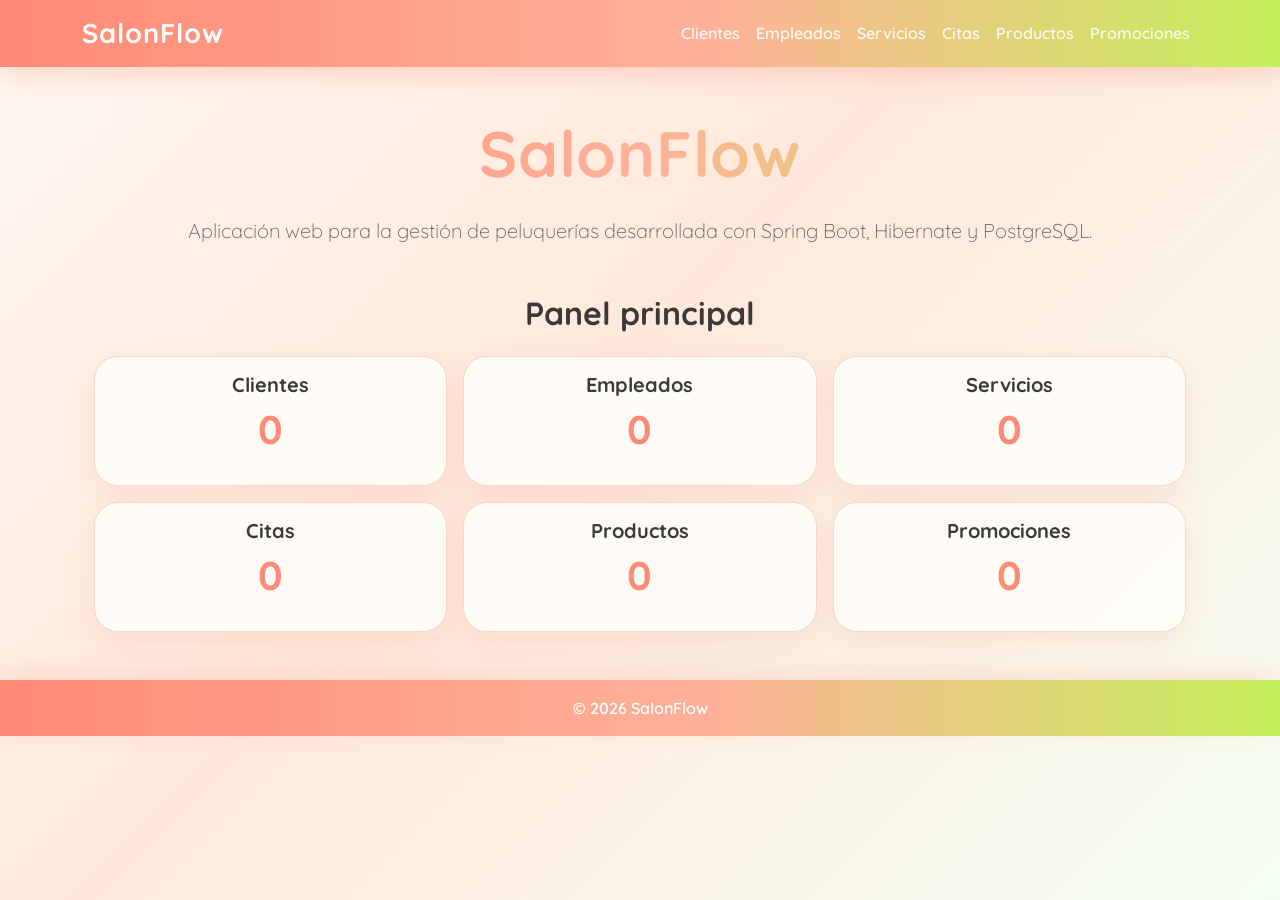
==== src/main/resources/static/index.html @ 5ad91f16 "Add dashboard and redesign UI with custom summer theme" ====
<!DOCTYPE html>
<html lang="es">

<head>
    <meta charset="UTF-8">
    <meta name="viewport" content="width=device-width, initial-scale=1.0">

    <title>SalonFlow</title>

    <link href="https://cdn.jsdelivr.net/npm/bootstrap@5.3.7/dist/css/bootstrap.min.css" rel="stylesheet">
    <link rel="preconnect" href="https://fonts.googleapis.com">

    <link rel="preconnect"
          href="https://fonts.gstatic.com"
          crossorigin>

    <link href="https://fonts.googleapis.com/css2?family=Quicksand:wght@400;500;600;700&display=swap"
          rel="stylesheet">

    <link rel="stylesheet" href="css/style.css">
</head>

<script src="js/index.js"></script>

<body>

<!-- HEADER -->

<nav class="navbar navbar-expand-lg navbar-dark bg-dark">

    <div class="container">

        <a class="navbar-brand fw-bold" href="index.html">

            SalonFlow

        </a>

        <button
                class="navbar-toggler"
                type="button"
                data-bs-toggle="collapse"
                data-bs-target="#navbar">

            <span class="navbar-toggler-icon"></span>

        </button>

        <div class="collapse navbar-collapse" id="navbar">

            <ul class="navbar-nav ms-auto">
                <li class="nav-item"><a class="nav-link" href="clientes.html">Clientes</a></li>
                <li class="nav-item"><a class="nav-link" href="empleados.html">Empleados</a></li>
                <li class="nav-item"><a class="nav-link" href="servicios.html">Servicios</a></li>
                <li class="nav-item"><a class="nav-link" href="citas.html">Citas</a></li>
                <li class="nav-item"><a class="nav-link" href="productos.html">Productos</a></li>
                <li class="nav-item"><a class="nav-link" href="promociones.html">Promociones</a></li>
            </ul>

        </div>

    </div>

</nav>


<!-- BODY -->

<main class="container text-center my-5">

    <h1 class="display-3 fw-bold">

        SalonFlow

    </h1>

    <p class="lead mt-4">

        Aplicación web para la gestión de peluquerías desarrollada con
        Spring Boot, Hibernate y PostgreSQL.

    </p>

    <section class="container my-5">

        <h2 class="mb-4 text-center">Panel principal</h2>

        <div class="row g-3">

            <!-- Clientes -->

            <div class="col-md-4">
                <a href="clientes.html" class="text-decoration-none text-dark">
                    <div class="card text-center h-100">
                        <div class="card-body">
                            <h5>Clientes</h5>
                            <p class="display-6" id="totalClientes">0</p>
                        </div>
                    </div>
                </a>
            </div>

            <!-- Empleados -->

            <div class="col-md-4">
                <a href="empleados.html" class="text-decoration-none text-dark">
                    <div class="card text-center h-100">
                        <div class="card-body">
                            <h5>Empleados</h5>
                            <p class="display-6" id="totalEmpleados">0</p>
                        </div>
                    </div>
                </a>
            </div>

            <!-- Servicios -->

            <div class="col-md-4">
                <a href="servicios.html" class="text-decoration-none text-dark">
                    <div class="card text-center h-100">
                        <div class="card-body">
                            <h5>Servicios</h5>
                            <p class="display-6" id="totalServicios">0</p>
                        </div>
                    </div>
                </a>
            </div>

            <!-- Citas -->

            <div class="col-md-4">
                <a href="citas.html" class="text-decoration-none text-dark">
                    <div class="card text-center h-100">
                        <div class="card-body">
                            <h5>Citas</h5>
                            <p class="display-6" id="totalCitas">0</p>
                        </div>
                    </div>
                </a>
            </div>

            <!-- Productos -->

            <div class="col-md-4">
                <a href="productos.html" class="text-decoration-none text-dark">
                    <div class="card text-center h-100">
                        <div class="card-body">
                            <h5>Productos</h5>
                            <p class="display-6" id="totalProductos">0</p>
                        </div>
                    </div>
                </a>
            </div>

            <!-- Promociones -->

            <div class="col-md-4">
                <a href="promociones.html" class="text-decoration-none text-dark">
                    <div class="card text-center h-100">
                        <div class="card-body">
                            <h5>Promociones</h5>
                            <p class="display-6" id="totalPromociones">0</p>
                        </div>
                    </div>
                </a>
            </div>

        </div>

    </section>



</main>


<!-- FOOTER -->

<footer class="bg-dark text-white text-center py-3 mt-5">

    © 2026 SalonFlow

</footer>


<script src="https://cdn.jsdelivr.net/npm/bootstrap@5.3.7/dist/js/bootstrap.bundle.min.js"></script>

</body>

</html>
---- src/main/resources/static/css/style.css ----
:root {
    --color-fondo: #fff7f0;
    --color-fondo-medio: #ffe9dc;
    --color-fondo-verde: #f4fff2;

    --color-principal: #ff8a76;
    --color-principal-hover: #f36f5f;
    --color-secundario: #ffb199;
    --color-secundario-suave: #ffd1b8;
    --color-verde: #c4f05a;

    --color-texto: #2f2f2f;
    --color-texto-suave: #5f5f5f;
    --color-texto-card: #3a2a24;

    --color-suave: #fffdf9;
    --color-borde: #f3d8cc;
    --color-tabla: #fff1e8;

    --sombra-principal: rgba(255, 138, 118, 0.30);
    --sombra-suave: rgba(255, 138, 118, 0.16);
    --sombra-hover: rgba(255, 138, 118, 0.25);
    --sombra-verde: rgba(196, 240, 90, 0.28);
}

body {
    background: linear-gradient(
        135deg,
        var(--color-fondo) 0%,
        var(--color-fondo-medio) 45%,
        var(--color-fondo-verde) 100%
    );
    color: var(--color-texto);
    font-family: "Quicksand", sans-serif;
    min-height: 100vh;
}
/* Navbar */

.navbar,
footer {
    background: linear-gradient(
        90deg,
        var(--color-principal) 0%,
        var(--color-secundario) 55%,
        var(--color-verde) 100%
    ) !important;
}

.navbar {
    box-shadow: 0 8px 24px var(--sombra-principal);
}

.navbar-brand {
    font-family: "Quicksand", sans-serif;
    font-size: 1.7rem;
    font-weight: 800;
    letter-spacing: 1px;
}

.nav-link {
    font-weight: 600;
    color: white !important;
    opacity: 0.9;
}

.nav-link:hover,
.nav-link.active {
    opacity: 1;
    text-decoration: underline;
}

/* Títulos */

h1 {
    font-family: "Quicksand", sans-serif;
    font-size: 4rem;
    font-weight: 700;
    letter-spacing: 1px;
    background: linear-gradient(
        90deg,
        var(--color-principal),
        var(--color-secundario),
        var(--color-verde)
    );
    -webkit-background-clip: text;
    -webkit-text-fill-color: transparent;
}

h2 {

    font-family: "Quicksand", sans-serif;

    font-weight: 700;

    color: #3a3a3a;

}


h5 {

    font-family: "Quicksand", sans-serif;

    font-weight: 700;

    color: #3a3a3a;

}

.lead {
    color: var(--color-texto-suave);
}

/* Cards */

.card {
    background-color: rgba(255, 253, 249, 0.95);
    border: 1px solid var(--color-borde);
    border-radius: 24px;
    box-shadow: 0 12px 30px var(--sombra-suave);
}

.card:hover {
    box-shadow: 0 18px 40px var(--sombra-hover);
}

.card-header {
    background: linear-gradient(
        90deg,
        var(--color-secundario),
        var(--color-secundario-suave)
    );
    color: var(--color-texto-card);
}


/* Dashboard */

a .card {
    cursor: pointer;
}

a .card .display-6 {
    color: var(--color-principal);
    font-weight: 800;
}

a .card:hover {
    transform: translateY(-7px);
    box-shadow: 0 20px 45px rgba(127, 182, 133, 0.28);
}

/* Botones */

.btn-primary {
    background: linear-gradient(
        135deg,
        var(--color-principal),
        var(--color-secundario)
    );
    border: none;
}

.btn-primary:hover {
    background: linear-gradient(
        135deg,
        var(--color-principal-hover),
        var(--color-principal)
    );
}

.btn-success {
    background-color: var(--color-verde);
    border: none;
    border-radius: 16px;
    font-weight: 700;
}

.btn-warning,
.btn-danger,
.btn-secondary,
.btn-outline-dark {
    border-radius: 16px;
    font-weight: 700;
}

/* Formularios */

.form-control,
.form-select {
    border-radius: 16px;
    border: 1px solid var(--color-borde);
    background-color: #fffdf9;
}

.form-control:focus,
.form-select:focus {
    border-color: var(--color-principal);
    box-shadow: 0 0 0 0.22rem rgba(255, 138, 118, 0.22);
}

/* Tablas */

.table {
    margin-bottom: 0;
}

.table thead th {
    background-color: var(--color-tabla);
        color: var(--color-texto-card);
    font-weight: 800;
    border-bottom: 2px solid var(--color-borde);
}

.table tbody tr {
    vertical-align: middle;
}

.table-striped > tbody > tr:nth-of-type(odd) > * {
   background-color: rgba(255, 241, 232, 0.45);
}

/* Footer */

footer {

    background: linear-gradient(
        90deg,
        #FF8A76 0%,
        #FFB199 55%,
        #C4F05A 100%
    );

    color: white;

    font-weight: 600;

    padding: 20px;

    box-shadow: 0 -8px 24px rgba(255, 138, 118, 0.20);

}
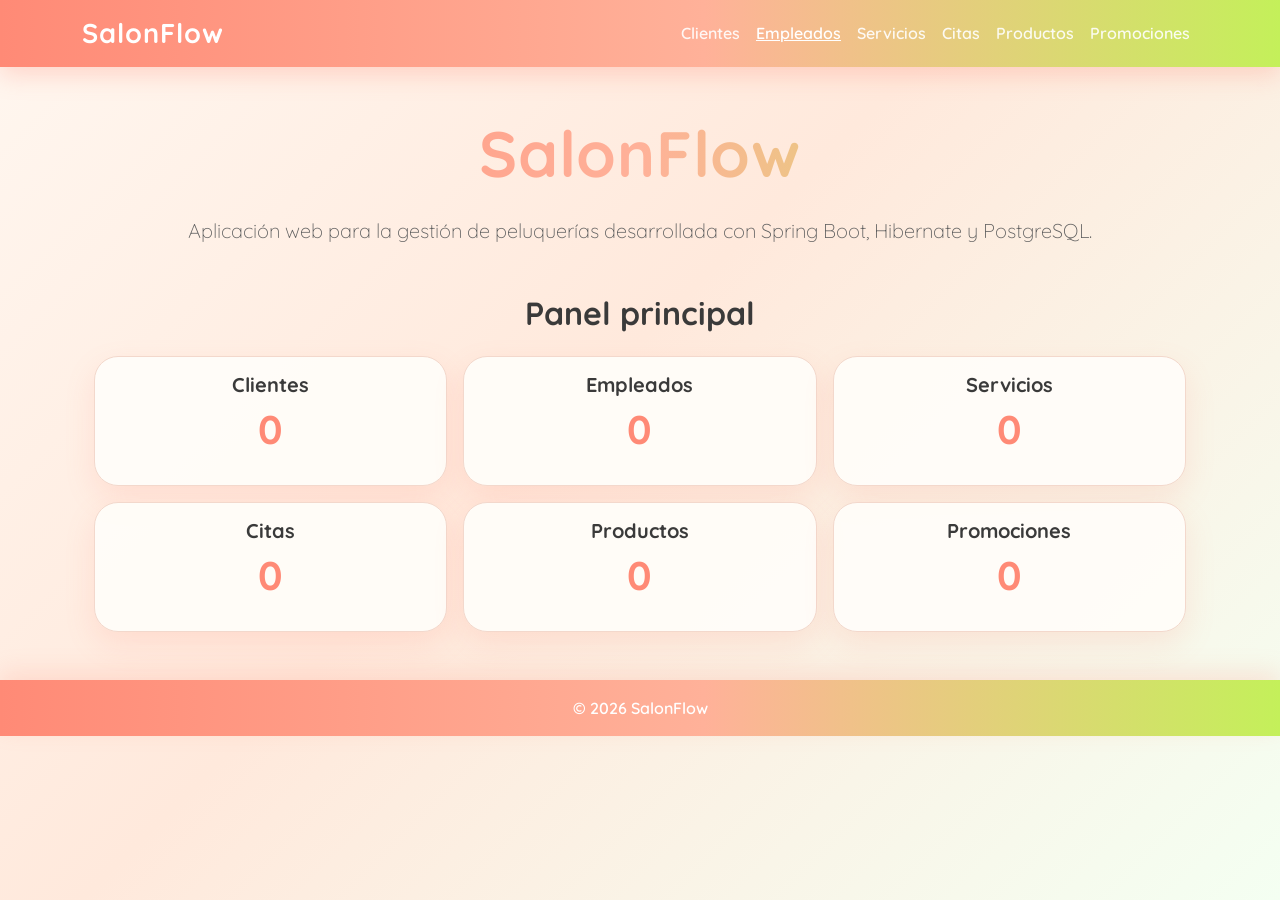
==== commit 7cdf01e4: "Refactor layout with reusable header and footer" ====
--- a/src/main/resources/static/index.html
+++ b/src/main/resources/static/index.html
@@ -26,52 +26,14 @@
 
 <!-- HEADER -->
 
-<nav class="navbar navbar-expand-lg navbar-dark bg-dark">
-
-    <div class="container">
-
-        <a class="navbar-brand fw-bold" href="index.html">
-
-            SalonFlow
-
-        </a>
-
-        <button
-                class="navbar-toggler"
-                type="button"
-                data-bs-toggle="collapse"
-                data-bs-target="#navbar">
-
-            <span class="navbar-toggler-icon"></span>
-
-        </button>
-
-        <div class="collapse navbar-collapse" id="navbar">
-
-            <ul class="navbar-nav ms-auto">
-                <li class="nav-item"><a class="nav-link" href="clientes.html">Clientes</a></li>
-                <li class="nav-item"><a class="nav-link" href="empleados.html">Empleados</a></li>
-                <li class="nav-item"><a class="nav-link" href="servicios.html">Servicios</a></li>
-                <li class="nav-item"><a class="nav-link" href="citas.html">Citas</a></li>
-                <li class="nav-item"><a class="nav-link" href="productos.html">Productos</a></li>
-                <li class="nav-item"><a class="nav-link" href="promociones.html">Promociones</a></li>
-            </ul>
-
-        </div>
-
-    </div>
-
-</nav>
+<div id="header"></div>
 
 
 <!-- BODY -->
 
 <main class="container text-center my-5">
-
     <h1 class="display-3 fw-bold">
-
         SalonFlow
-
     </h1>
 
     <p class="lead mt-4">
@@ -176,13 +138,9 @@
 
 <!-- FOOTER -->
 
-<footer class="bg-dark text-white text-center py-3 mt-5">
+<div id="footer"></div>
 
-    © 2026 SalonFlow
-
-</footer>
-
-
+<script src="js/layout.js"></script>
 <script src="https://cdn.jsdelivr.net/npm/bootstrap@5.3.7/dist/js/bootstrap.bundle.min.js"></script>
 
 </body>
--- a/src/main/resources/static/css/style.css
+++ b/src/main/resources/static/css/style.css
@@ -184,6 +184,80 @@
     font-weight: 700;
 }
 
+.btn-filtro {
+    background: linear-gradient(
+        135deg,
+        var(--color-principal),
+        var(--color-secundario)
+    );
+    color: white;
+    border: none;
+    border-radius: 18px;
+    font-weight: 700;
+    padding: 10px 22px;
+    box-shadow: 0 6px 16px rgba(255,138,118,0.25);
+   transition: all 0.25s ease;
+}
+
+.btn-filtro:hover {
+    transform: translateY(-2px);
+    box-shadow: 0 10px 24px rgba(255,138,118,0.35);
+}
+
+.btn-mostrar {
+    background: linear-gradient(
+        135deg,
+        #B7E778,
+        var(--color-verde)
+    );
+    color: #2f2f2f;
+    border: none;
+    border-radius: 18px;
+    font-weight: 700;
+    padding: 10px 22px;
+    transition: all 0.25s ease;
+}
+
+.btn-mostrar:hover {
+    transform: translateY(-2px);
+}
+
+.btn-editar {
+    background: linear-gradient(
+        135deg,
+        var(--color-secundario),
+        var(--color-principal)
+    );
+    color: white;
+    border: none;
+    border-radius: 999px;
+    font-weight: 700;
+    padding: 8px 18px;
+    transition: all 0.25s ease;
+}
+
+.btn-editar:hover {
+    transform: scale(1.05);
+}
+
+.btn-eliminar {
+    background: linear-gradient(
+        135deg,
+        #FF5E78,
+        #FF3D57
+    );
+    color: white;
+    border: none;
+    border-radius: 999px;
+    font-weight: 700;
+    padding: 8px 18px;
+    transition: all 0.25s ease;
+}
+
+.btn-eliminar:hover {
+    transform: scale(1.05);
+}
+
 /* Formularios */
 
 .form-control,
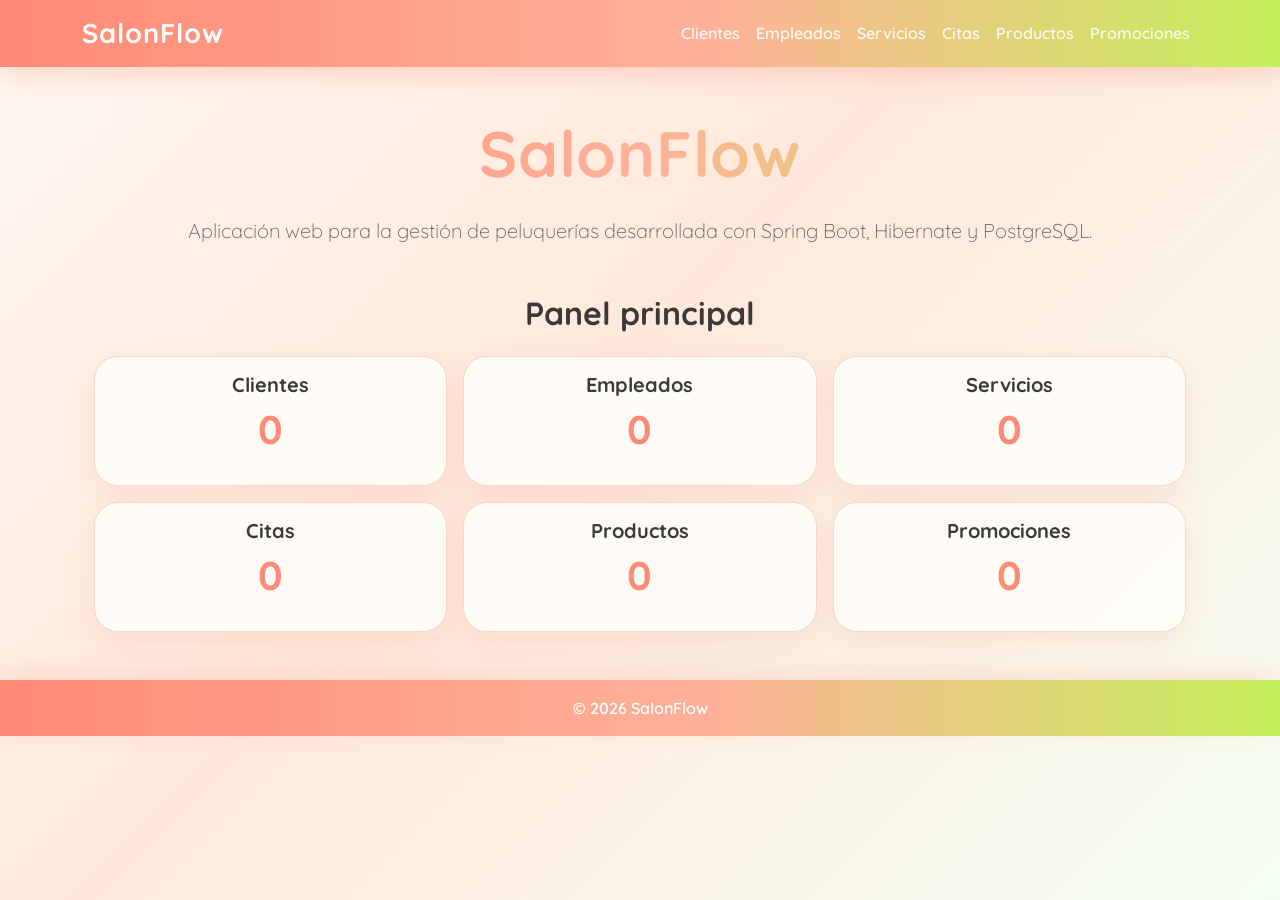
==== commit cb25bee6: "Improve frontend validation and error handling" ====
--- a/src/main/resources/static/index.html
+++ b/src/main/resources/static/index.html
@@ -141,6 +141,7 @@
 <div id="footer"></div>
 
 <script src="js/layout.js"></script>
+<script src="js/utils.js"></script>
 <script src="https://cdn.jsdelivr.net/npm/bootstrap@5.3.7/dist/js/bootstrap.bundle.min.js"></script>
 
 </body>
--- a/src/main/resources/static/css/style.css
+++ b/src/main/resources/static/css/style.css
@@ -313,4 +313,25 @@
 
     box-shadow: 0 -8px 24px rgba(255, 138, 118, 0.20);
 
+}
+
+/* Alertas */
+.alert-success{
+    background:#e8ffe2;
+    border:none;
+    color:#3c6d19;
+    border-left:6px solid #C4F05A;
+    border-top:none;
+    border-right:none;
+    border-bottom:none;
+}
+
+
+.alert-danger{
+    background:#ffe8e4;
+    color:#b42318;
+    border-left:6px solid #ff6b57;
+    border-top:none;
+    border-right:none;
+    border-bottom:none;
 }
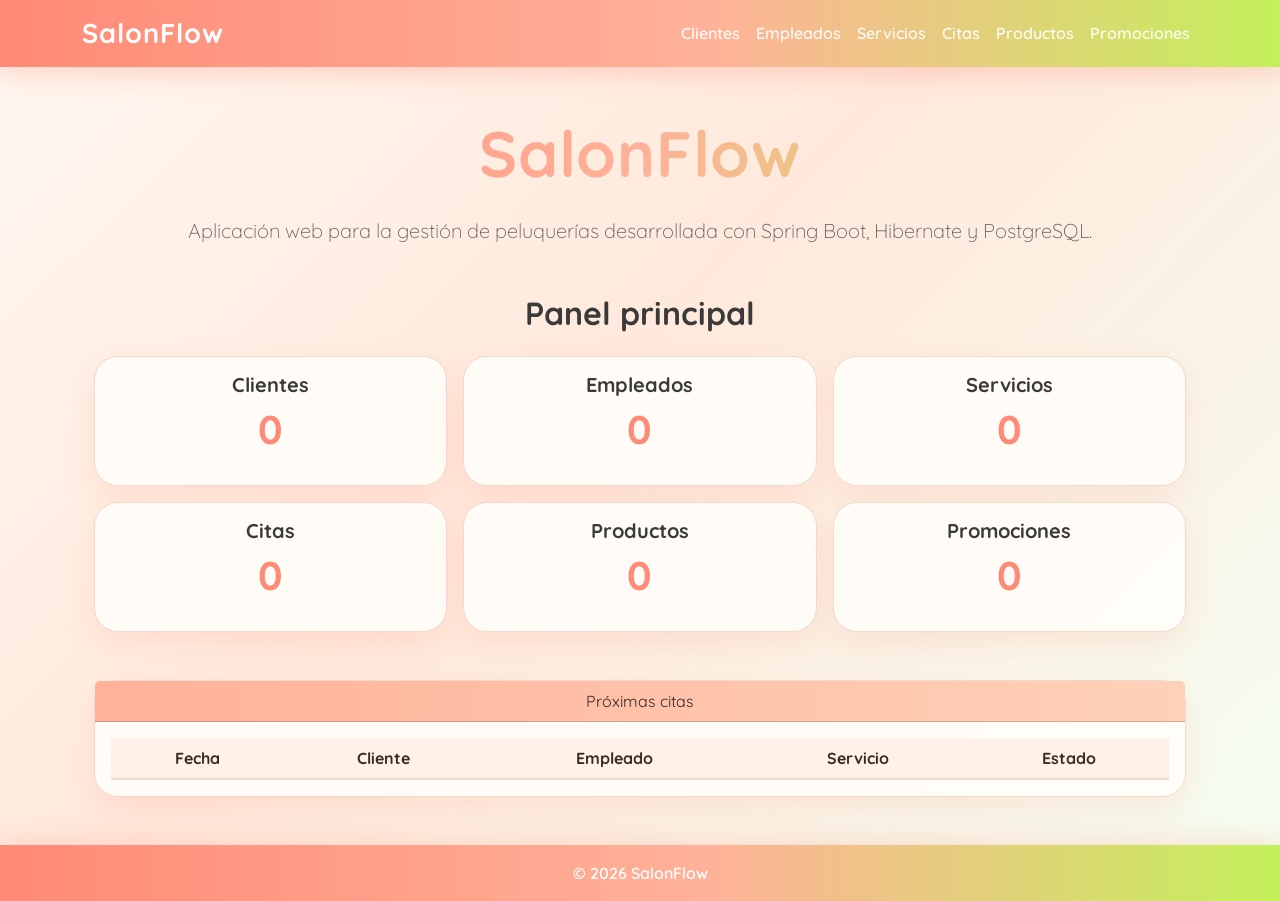
==== commit 48c5deeb: "Add upcoming appointments section to dashboard" ====
--- a/src/main/resources/static/index.html
+++ b/src/main/resources/static/index.html
@@ -20,7 +20,7 @@
     <link rel="stylesheet" href="css/style.css">
 </head>
 
-<script src="js/index.js"></script>
+
 
 <body>
 
@@ -130,6 +130,25 @@
         </div>
 
     </section>
+    <section class="container my-5">
+        <div class="card">
+            <div class="card-header">Próximas citas</div>
+            <div class="card-body">
+                <table class="table table-striped">
+                    <thead>
+                    <tr>
+                        <th>Fecha</th>
+                        <th>Cliente</th>
+                        <th>Empleado</th>
+                        <th>Servicio</th>
+                        <th>Estado</th>
+                    </tr>
+                    </thead>
+                    <tbody id="tablaProximasCitas"></tbody>
+                </table>
+            </div>
+        </div>
+    </section>
 
 
 
@@ -139,7 +158,7 @@
 <!-- FOOTER -->
 
 <div id="footer"></div>
-
+<script src="js/index.js"></script>
 <script src="js/layout.js"></script>
 <script src="js/utils.js"></script>
 <script src="https://cdn.jsdelivr.net/npm/bootstrap@5.3.7/dist/js/bootstrap.bundle.min.js"></script>
--- a/src/main/resources/static/css/style.css
+++ b/src/main/resources/static/css/style.css
@@ -334,4 +334,65 @@
     border-top:none;
     border-right:none;
     border-bottom:none;
+}
+
+/* Dialogos */
+
+.modal-content{
+    border:none;
+    border-radius:24px;
+    background:#fffdf9;
+    box-shadow:0 18px 45px rgba(255,138,118,0.28);
+}
+
+.modal-header{
+    background:linear-gradient(90deg,#ffb199,#ffd1b8);
+    border-bottom:none;
+    border-radius:24px 24px 0 0;
+}
+
+.modal-title{
+    font-weight:800;
+    color:#3a2a24;
+}
+
+.modal-body{
+    color:#3a3a3a;
+    font-size:1.05rem;
+    padding:24px;
+}
+
+.modal-footer{
+    border-top:1px solid #f3d8cc;
+    padding:18px 24px;
+}
+
+.modal-footer .btn-secondary{
+    background:linear-gradient(135deg,var(--color-secundario),var(--color-principal))!important;
+    border:none!important;
+    border-radius:999px;
+    color:white!important;
+    font-weight:700;
+    padding:10px 24px;
+    box-shadow:0 8px 18px rgba(255,138,118,0.25);
+}
+
+.modal-footer .btn-secondary:hover{
+    transform:translateY(-1px);
+    background:linear-gradient(135deg,var(--color-principal),var(--color-principal-hover))!important;
+}
+
+.modal-footer .btn-danger{
+    background:linear-gradient(135deg,#ff4d6d,#e63946);
+    border:none;
+    border-radius:16px;
+    font-weight:700;
+    box-shadow:0 8px 18px rgba(230,57,70,0.25);
+    border-radius:999px;
+    color:white;
+    padding:10px 24px;
+}
+
+.modal-footer .btn-danger:hover{
+    transform:translateY(-1px);
 }
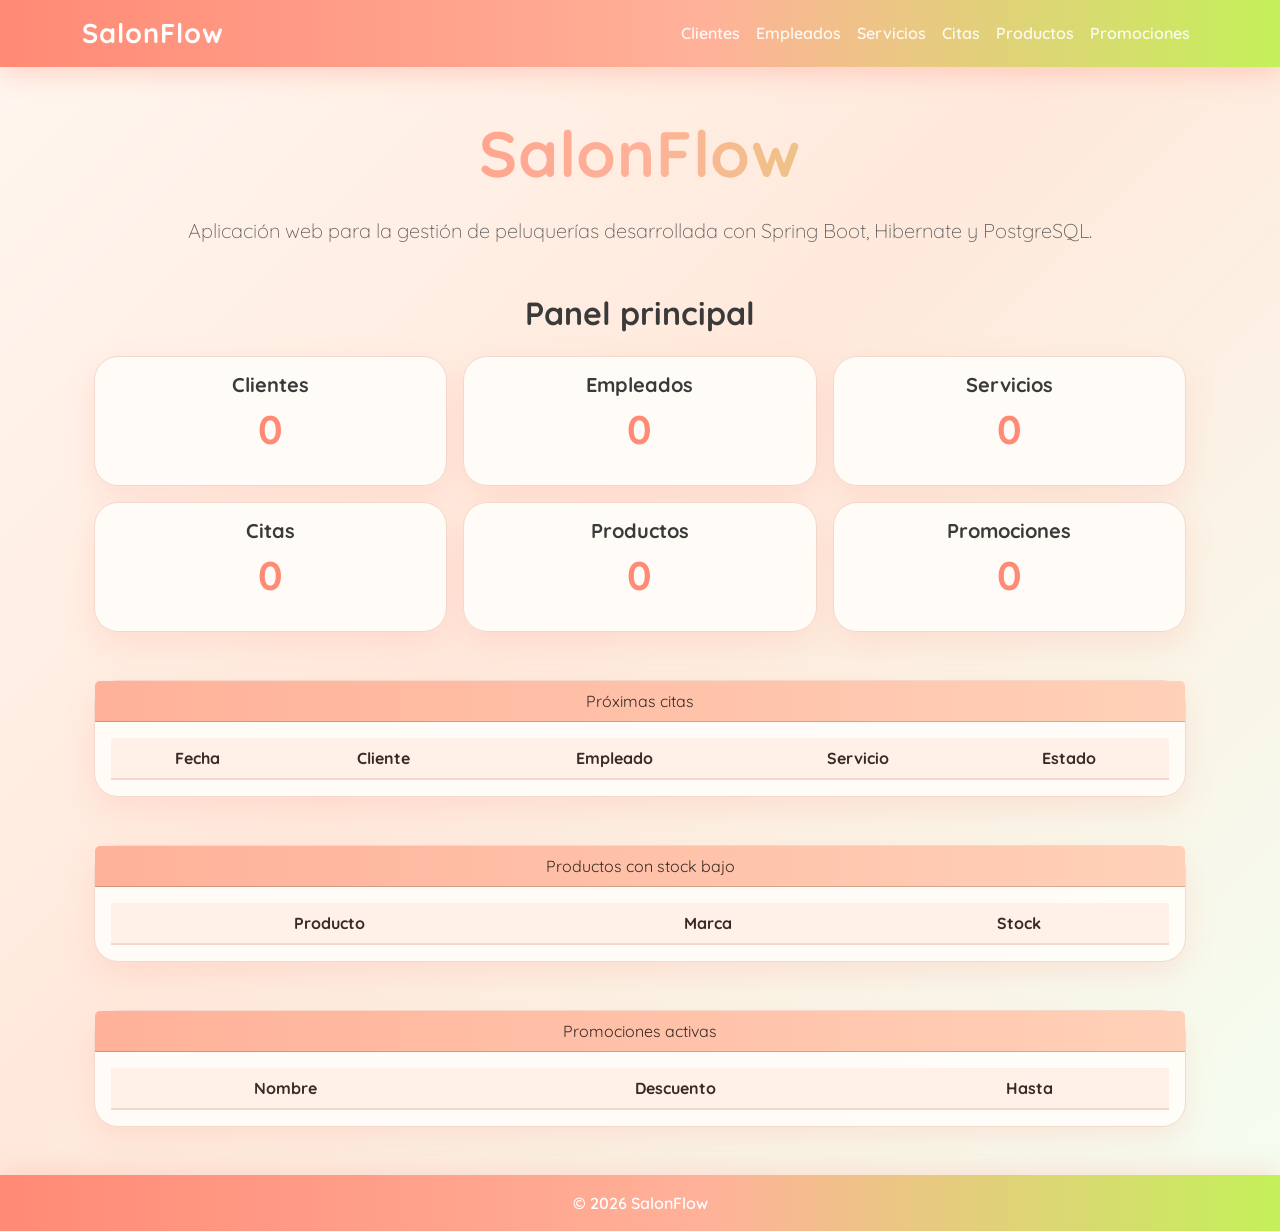
==== commit 942c2f2d: "Add custom badges for appointment statuses" ====
--- a/src/main/resources/static/index.html
+++ b/src/main/resources/static/index.html
@@ -149,6 +149,45 @@
             </div>
         </div>
     </section>
+    <section class="container my-5">
+        <div class="card">
+            <div class="card-header">
+                Productos con stock bajo
+            </div>
+            <div class="card-body">
+                <table class="table table-striped">
+                    <thead>
+                    <tr>
+                        <th>Producto</th>
+                        <th>Marca</th>
+                        <th>Stock</th>
+                    </tr>
+                    </thead>
+                    <tbody id="tablaStockBajo"></tbody>
+                </table>
+            </div>
+        </div>
+    </section>
+
+    <section class="container my-5">
+        <div class="card">
+            <div class="card-header">
+                Promociones activas
+            </div>
+            <div class="card-body">
+                <table class="table table-striped">
+                    <thead>
+                    <tr>
+                        <th>Nombre</th>
+                        <th>Descuento</th>
+                        <th>Hasta</th>
+                    </tr>
+                    </thead>
+                    <tbody id="tablaPromocionesActivas"></tbody>
+                </table>
+            </div>
+        </div>
+    </section>
 
 
 
--- a/src/main/resources/static/css/style.css
+++ b/src/main/resources/static/css/style.css
@@ -395,4 +395,44 @@
 
 .modal-footer .btn-danger:hover{
     transform:translateY(-1px);
+}
+
+/* badges */
+
+.badge-salon{
+    border-radius:999px;
+    padding:8px 14px;
+    font-weight:800;
+    font-size:0.8rem;
+}
+.badge-pendiente{
+    background:#fff3cd;
+    color:#856404;
+}
+
+.badge-confirmada{
+    background:rgba(196,240,90,0.25);
+    color:#6f9200;
+}
+
+.badge-realizada{
+    background:#e8ffe2;
+    color:#3c6d19;
+}
+
+.badge-cancelada{
+    background:#ffdbe5;
+    color:#c2185b;
+}
+.badge-stock-rojo{
+    background:#ffdbe5;
+    color:#c2185b;
+}
+.badge-stock-naranja{
+    background:#fff3cd;
+    color:#856404;
+}
+.badge-stock-verde{
+    background:rgba(196,240,90,0.25);
+    color:#6f9200;
 }
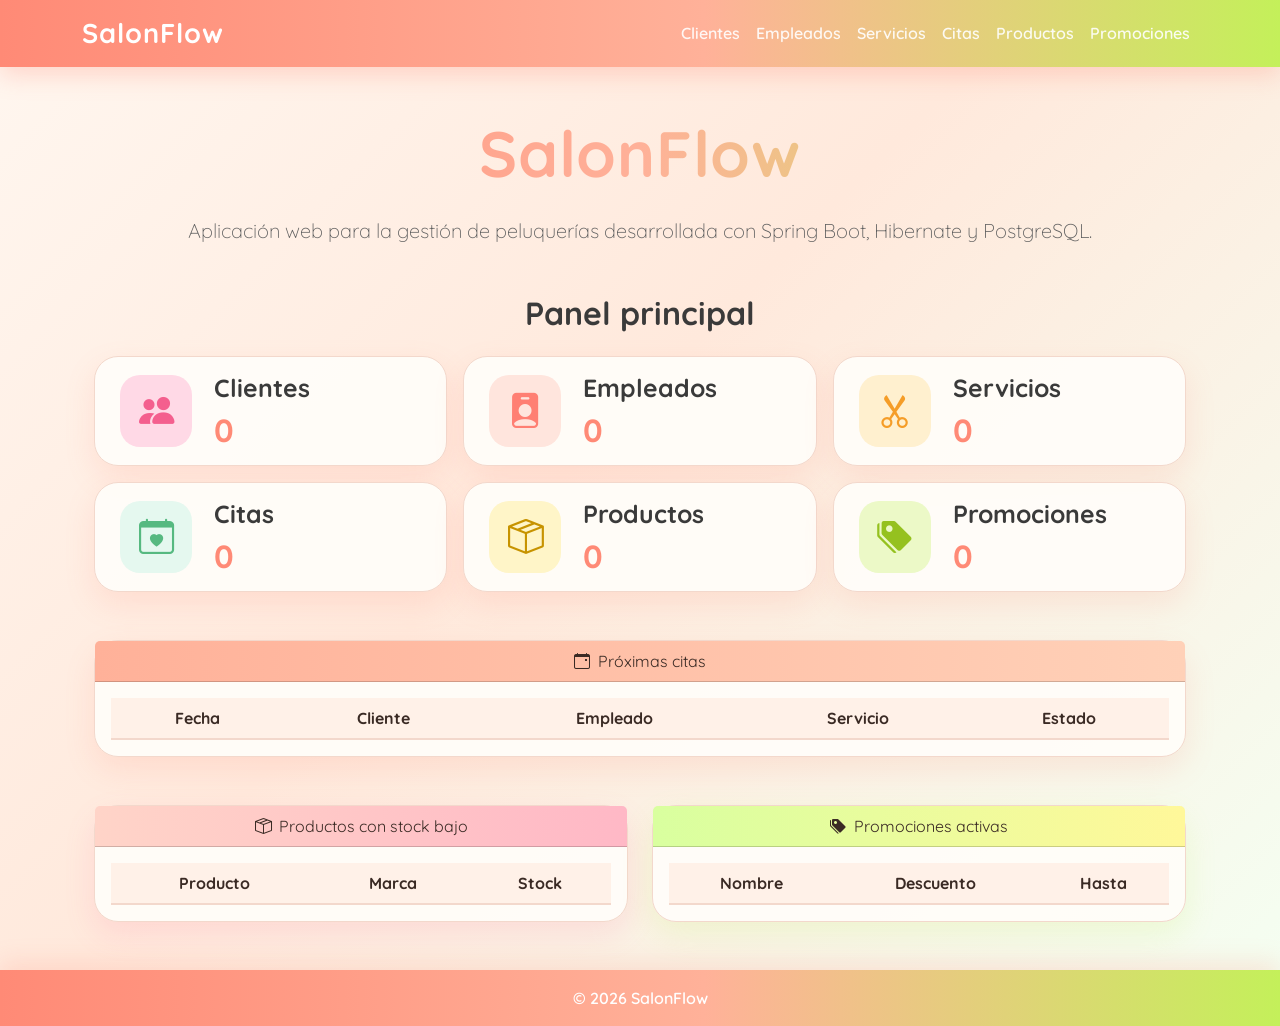
==== commit 393c76c2: "Enhance dashboard icons and color palette" ====
--- a/src/main/resources/static/index.html
+++ b/src/main/resources/static/index.html
@@ -8,15 +8,13 @@
     <title>SalonFlow</title>
 
     <link href="https://cdn.jsdelivr.net/npm/bootstrap@5.3.7/dist/css/bootstrap.min.css" rel="stylesheet">
+    <link href="https://cdn.jsdelivr.net/npm/bootstrap-icons@1.11.3/font/bootstrap-icons.css" rel="stylesheet">
     <link rel="preconnect" href="https://fonts.googleapis.com">
-
     <link rel="preconnect"
           href="https://fonts.gstatic.com"
           crossorigin>
-
     <link href="https://fonts.googleapis.com/css2?family=Quicksand:wght@400;500;600;700&display=swap"
           rel="stylesheet">
-
     <link rel="stylesheet" href="css/style.css">
 </head>
 
@@ -54,9 +52,14 @@
             <div class="col-md-4">
                 <a href="clientes.html" class="text-decoration-none text-dark">
                     <div class="card text-center h-100">
-                        <div class="card-body">
-                            <h5>Clientes</h5>
-                            <p class="display-6" id="totalClientes">0</p>
+                        <div class="card-body dashboard-card-body">
+                            <div class="dashboard-icon icon-bg-clientes">
+                                <i class="bi bi-people-fill icon-clientes"></i>
+                            </div>
+                            <div>
+                                <h5>Clientes</h5>
+                                <p class="display-6" id="totalClientes">0</p>
+                            </div>
                         </div>
                     </div>
                 </a>
@@ -67,9 +70,14 @@
             <div class="col-md-4">
                 <a href="empleados.html" class="text-decoration-none text-dark">
                     <div class="card text-center h-100">
-                        <div class="card-body">
-                            <h5>Empleados</h5>
-                            <p class="display-6" id="totalEmpleados">0</p>
+                        <div class="card-body dashboard-card-body">
+                            <div class="dashboard-icon icon-bg-empleados">
+                                <i class="bi bi-person-badge-fill icon-empleados"></i>
+                            </div>
+                            <div>
+                                <h5>Empleados</h5>
+                                <p class="display-6" id="totalEmpleados">0</p>
+                            </div>
                         </div>
                     </div>
                 </a>
@@ -80,9 +88,14 @@
             <div class="col-md-4">
                 <a href="servicios.html" class="text-decoration-none text-dark">
                     <div class="card text-center h-100">
-                        <div class="card-body">
-                            <h5>Servicios</h5>
-                            <p class="display-6" id="totalServicios">0</p>
+                        <div class="card-body dashboard-card-body">
+                            <div class="dashboard-icon icon-bg-servicios">
+                                <i class="bi bi-scissors icon-servicios"></i>
+                            </div>
+                            <div>
+                                <h5>Servicios</h5>
+                                <p class="display-6" id="totalServicios">0</p>
+                            </div>
                         </div>
                     </div>
                 </a>
@@ -93,9 +106,14 @@
             <div class="col-md-4">
                 <a href="citas.html" class="text-decoration-none text-dark">
                     <div class="card text-center h-100">
-                        <div class="card-body">
-                            <h5>Citas</h5>
-                            <p class="display-6" id="totalCitas">0</p>
+                        <div class="card-body dashboard-card-body">
+                            <div class="dashboard-icon icon-bg-citas">
+                                <i class="bi bi-calendar-heart icon-citas"></i>
+                            </div>
+                            <div>
+                                <h5>Citas</h5>
+                                <p class="display-6" id="totalCitas">0</p>
+                            </div>
                         </div>
                     </div>
                 </a>
@@ -106,9 +124,14 @@
             <div class="col-md-4">
                 <a href="productos.html" class="text-decoration-none text-dark">
                     <div class="card text-center h-100">
-                        <div class="card-body">
-                            <h5>Productos</h5>
-                            <p class="display-6" id="totalProductos">0</p>
+                        <div class="card-body dashboard-card-body">
+                            <div class="dashboard-icon icon-bg-productos">
+                                <i class="bi bi-box-seam icon-productos"></i>
+                            </div>
+                            <div>
+                                <h5>Productos</h5>
+                                <p class="display-6" id="totalProductos">0</p>
+                            </div>
                         </div>
                     </div>
                 </a>
@@ -119,9 +142,14 @@
             <div class="col-md-4">
                 <a href="promociones.html" class="text-decoration-none text-dark">
                     <div class="card text-center h-100">
-                        <div class="card-body">
-                            <h5>Promociones</h5>
-                            <p class="display-6" id="totalPromociones">0</p>
+                        <div class="card-body dashboard-card-body">
+                            <div class="dashboard-icon icon-bg-promociones">
+                                <i class="bi bi-tags-fill icon-promociones"></i>
+                            </div>
+                            <div>
+                                <h5>Promociones</h5>
+                                <p class="display-6" id="totalPromociones">0</p>
+                            </div>
                         </div>
                     </div>
                 </a>
@@ -132,7 +160,9 @@
     </section>
     <section class="container my-5">
         <div class="card">
-            <div class="card-header">Próximas citas</div>
+            <div class="card-header">
+                <i class="bi bi-calendar-event me-2"></i>Próximas citas
+            </div>
             <div class="card-body">
                 <table class="table table-striped">
                     <thead>
@@ -150,41 +180,44 @@
         </div>
     </section>
     <section class="container my-5">
-        <div class="card">
-            <div class="card-header">
-                Productos con stock bajo
-            </div>
-            <div class="card-body">
-                <table class="table table-striped">
-                    <thead>
-                    <tr>
-                        <th>Producto</th>
-                        <th>Marca</th>
-                        <th>Stock</th>
-                    </tr>
-                    </thead>
-                    <tbody id="tablaStockBajo"></tbody>
-                </table>
-            </div>
-        </div>
-    </section>
-
-    <section class="container my-5">
-        <div class="card">
-            <div class="card-header">
-                Promociones activas
-            </div>
-            <div class="card-body">
-                <table class="table table-striped">
-                    <thead>
-                    <tr>
-                        <th>Nombre</th>
-                        <th>Descuento</th>
-                        <th>Hasta</th>
-                    </tr>
-                    </thead>
-                    <tbody id="tablaPromocionesActivas"></tbody>
-                </table>
+        <div class="row g-4">
+            <div class="col-md-6">
+                <div class="card card-stock">
+                    <div class="card-header">
+                        <i class="bi bi-box-seam me-2"></i>Productos con stock bajo
+                    </div>
+                    <div class="card-body">
+                        <table class="table table-striped">
+                            <thead>
+                            <tr>
+                                <th>Producto</th>
+                                <th>Marca</th>
+                                <th>Stock</th>
+                            </tr>
+                            </thead>
+                            <tbody id="tablaStockBajo"></tbody>
+                        </table>
+                    </div>
+                </div>
+            </div>
+            <div class="col-md-6">
+                <div class="card card-promociones">
+                    <div class="card-header">
+                        <i class="bi bi-tags-fill me-2"></i>Promociones activas
+                    </div>
+                    <div class="card-body">
+                        <table class="table table-striped">
+                            <thead>
+                            <tr>
+                                <th>Nombre</th>
+                                <th>Descuento</th>
+                                <th>Hasta</th>
+                            </tr>
+                            </thead>
+                            <tbody id="tablaPromocionesActivas"></tbody>
+                        </table>
+                    </div>
+                </div>
             </div>
         </div>
     </section>
--- a/src/main/resources/static/css/style.css
+++ b/src/main/resources/static/css/style.css
@@ -132,6 +132,59 @@
     );
     color: var(--color-texto-card);
 }
+
+.card-body h5{
+    font-size:1.8rem;
+    font-weight:700;
+    margin-bottom:18px;
+}
+
+.card-body h5 i{
+    font-size:1.8rem;
+    margin-right:8px;
+}
+
+.display-6{
+    font-size:1.8rem;
+    font-weight:700;
+}
+
+.dashboard-card-body{
+    display:flex;
+    align-items:center;
+    justify-content:flex-start;
+    gap:22px;
+    text-align:left;
+    padding-left:25px;
+}
+
+.dashboard-icon{
+    width:72px;
+    height:72px;
+    border-radius:20px;
+    display:flex;
+    align-items:center;
+    justify-content:center;
+    flex-shrink:0;
+}
+
+.dashboard-icon i{
+    font-size:2.2rem;
+}
+
+.dashboard-card-body h5{
+    font-size:1.55rem;
+    margin-bottom:8px;
+}
+
+.dashboard-card-body .display-6{
+    font-size:2rem;
+    font-weight:800;
+    color:var(--color-principal);
+    margin:0;
+}
+
+
 
 
 /* Dashboard */
@@ -405,34 +458,118 @@
     font-weight:800;
     font-size:0.8rem;
 }
+
 .badge-pendiente{
-    background:#fff3cd;
-    color:#856404;
+    background:#fff1a8;
+    color:#9b6b00;
 }
 
 .badge-confirmada{
-    background:rgba(196,240,90,0.25);
-    color:#6f9200;
+    background:#dfff9d;
+    color:#4f8a00;
 }
 
 .badge-realizada{
-    background:#e8ffe2;
-    color:#3c6d19;
+    background:#dff7e0;
+    color:#1f7a3d;
 }
 
 .badge-cancelada{
-    background:#ffdbe5;
-    color:#c2185b;
-}
+    background:#ffd3e2;
+    color:#d81b60;
+}
+
 .badge-stock-rojo{
-    background:#ffdbe5;
-    color:#c2185b;
-}
+    background:#ffbfd6;
+    color:#d81b60;
+}
+
 .badge-stock-naranja{
-    background:#fff3cd;
-    color:#856404;
-}
+    background:#ffe89a;
+    color:#b57a00;
+}
+
 .badge-stock-verde{
-    background:rgba(196,240,90,0.25);
-    color:#6f9200;
+    background:#dfff9d;
+    color:#4f8a00;
+}
+
+
+
+/* tablas de promociones y stock bajo */
+.card-stock .card-header{
+    background:linear-gradient(
+        90deg,
+        #ffd4c8,
+        #ffb8c6
+    );
+}
+
+.card-promociones .card-header{
+    background:linear-gradient(
+        90deg,
+        #d9ff9f,
+        #fff89a
+    );
+}
+
+.card-stock{
+    box-shadow:0 12px 30px rgba(255,107,154,0.15);
+}
+
+.card-promociones{
+    box-shadow:0 12px 30px rgba(196,240,90,0.18);
+}
+
+
+/* Iconos */
+
+.icon-clientes{
+    color:#f45f8e;
+}
+
+.icon-empleados{
+    color:#ff7f73;
+}
+
+.icon-servicios{
+    color:#f59d28;
+}
+
+.icon-citas{
+    color:#56b980;
+}
+
+.icon-productos{
+    color:#c79300;
+}
+
+.icon-promociones{
+    color:#95c11f;
+}
+
+/* Fondos */
+
+.icon-bg-clientes{
+    background:#ffd9e6;
+}
+
+.icon-bg-empleados{
+    background:#ffe5dd;
+}
+
+.icon-bg-servicios{
+    background:#fff0cf;
+}
+
+.icon-bg-citas{
+    background:#e5f8ef;
+}
+
+.icon-bg-productos{
+    background:#fff5c8;
+}
+
+.icon-bg-promociones{
+    background:#ecf9c7;
 }
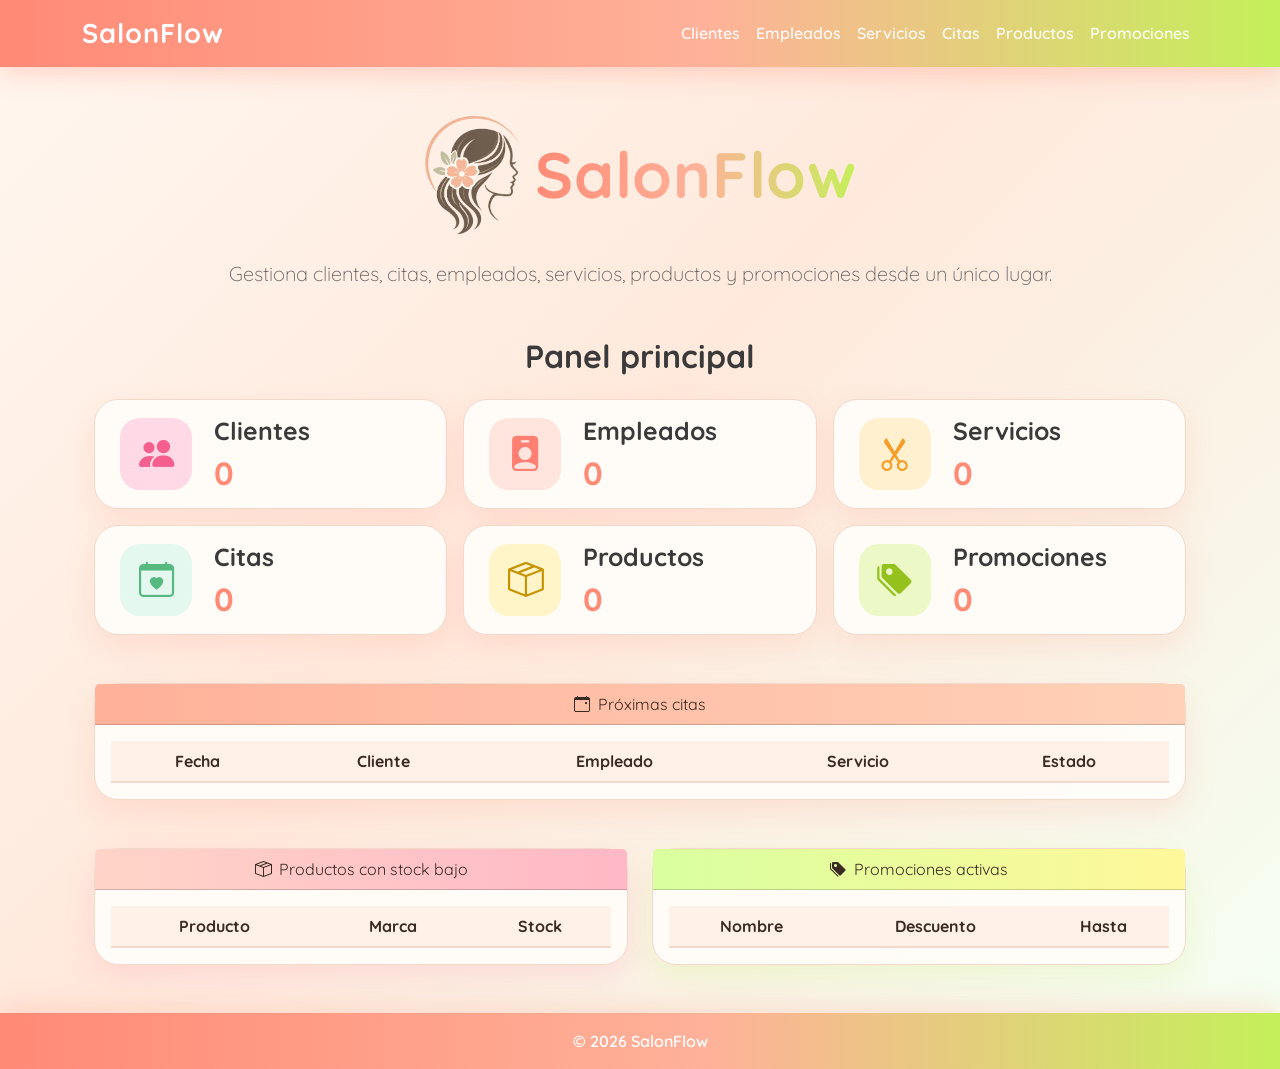
==== commit e371bfad: "Implement basic authentication with Spring Security" ====
--- a/src/main/resources/static/index.html
+++ b/src/main/resources/static/index.html
@@ -30,15 +30,21 @@
 <!-- BODY -->
 
 <main class="container text-center my-5">
-    <h1 class="display-3 fw-bold">
-        SalonFlow
-    </h1>
+
+    <div class="d-flex justify-content-center align-items-center gap-3 mb-3">
+
+        <img src="img/logo_salonflow.png"
+             alt="Logo SalonFlow"
+             style="height:120px; width:auto;">
+
+        <h1 class="display-3 fw-bold m-0">
+            SalonFlow
+        </h1>
+
+    </div>
 
     <p class="lead mt-4">
-
-        Aplicación web para la gestión de peluquerías desarrollada con
-        Spring Boot, Hibernate y PostgreSQL.
-
+        Gestiona clientes, citas, empleados, servicios, productos y promociones desde un único lugar.
     </p>
 
     <section class="container my-5">
--- a/src/main/resources/static/css/style.css
+++ b/src/main/resources/static/css/style.css
@@ -68,6 +68,7 @@
     opacity: 1;
     text-decoration: underline;
 }
+
 
 /* Títulos */
 
@@ -184,7 +185,10 @@
     margin:0;
 }
 
-
+#datosCliente i{
+    color: var(--color-principal);
+    width:22px;
+}
 
 
 /* Dashboard */
@@ -311,6 +315,25 @@
     transform: scale(1.05);
 }
 
+.btn-ficha{
+    background:linear-gradient(
+        135deg,
+        #B7E778,
+        var(--color-verde)
+    );
+    color:white;
+    border:none;
+    border-radius:999px;
+    font-weight:700;
+    padding:8px 18px;
+    transition:all 0.25s ease;
+}
+
+.btn-ficha:hover{
+    transform:scale(1.05);
+     color:black;
+}
+
 /* Formularios */
 
 .form-control,
@@ -330,6 +353,12 @@
 
 .table {
     margin-bottom: 0;
+}
+
+.table th,
+.table td{
+    text-align:center;
+    vertical-align:middle;
 }
 
 .table thead th {
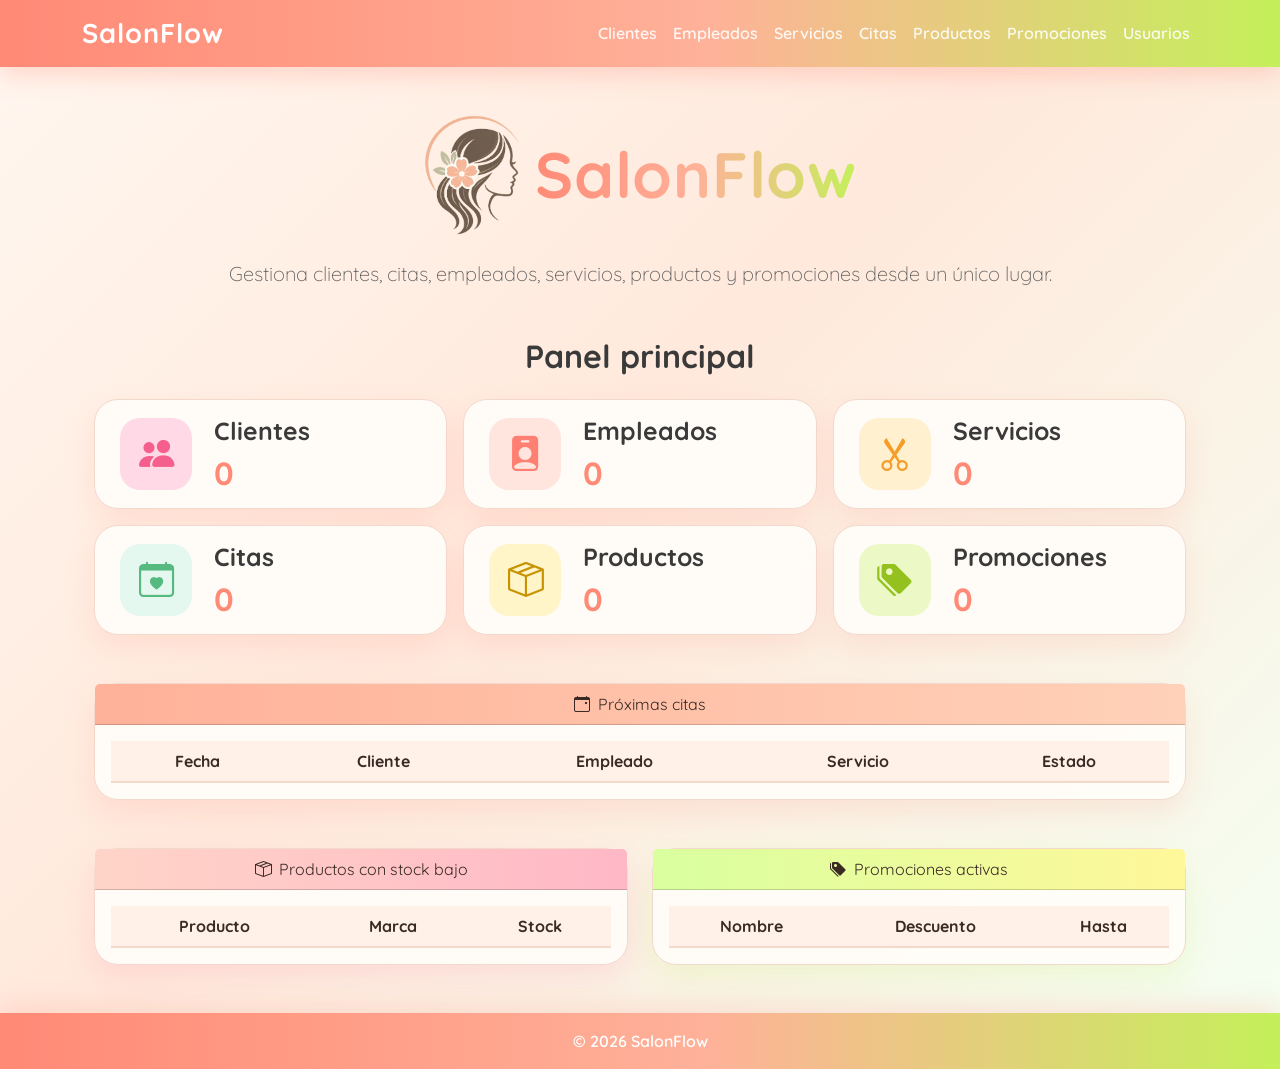
==== commit eeb5ec80: "Add user management CRUD with role support" ====
--- a/src/main/resources/static/index.html
+++ b/src/main/resources/static/index.html
@@ -73,7 +73,7 @@
 
             <!-- Empleados -->
 
-            <div class="col-md-4">
+            <div class="col-md-4 admin-only">
                 <a href="empleados.html" class="text-decoration-none text-dark">
                     <div class="card text-center h-100">
                         <div class="card-body dashboard-card-body">
@@ -127,7 +127,7 @@
 
             <!-- Productos -->
 
-            <div class="col-md-4">
+            <div class="col-md-4 admin-only" >
                 <a href="productos.html" class="text-decoration-none text-dark">
                     <div class="card text-center h-100">
                         <div class="card-body dashboard-card-body">
@@ -145,7 +145,7 @@
 
             <!-- Promociones -->
 
-            <div class="col-md-4">
+            <div class="col-md-4 admin-only">
                 <a href="promociones.html" class="text-decoration-none text-dark">
                     <div class="card text-center h-100">
                         <div class="card-body dashboard-card-body">
